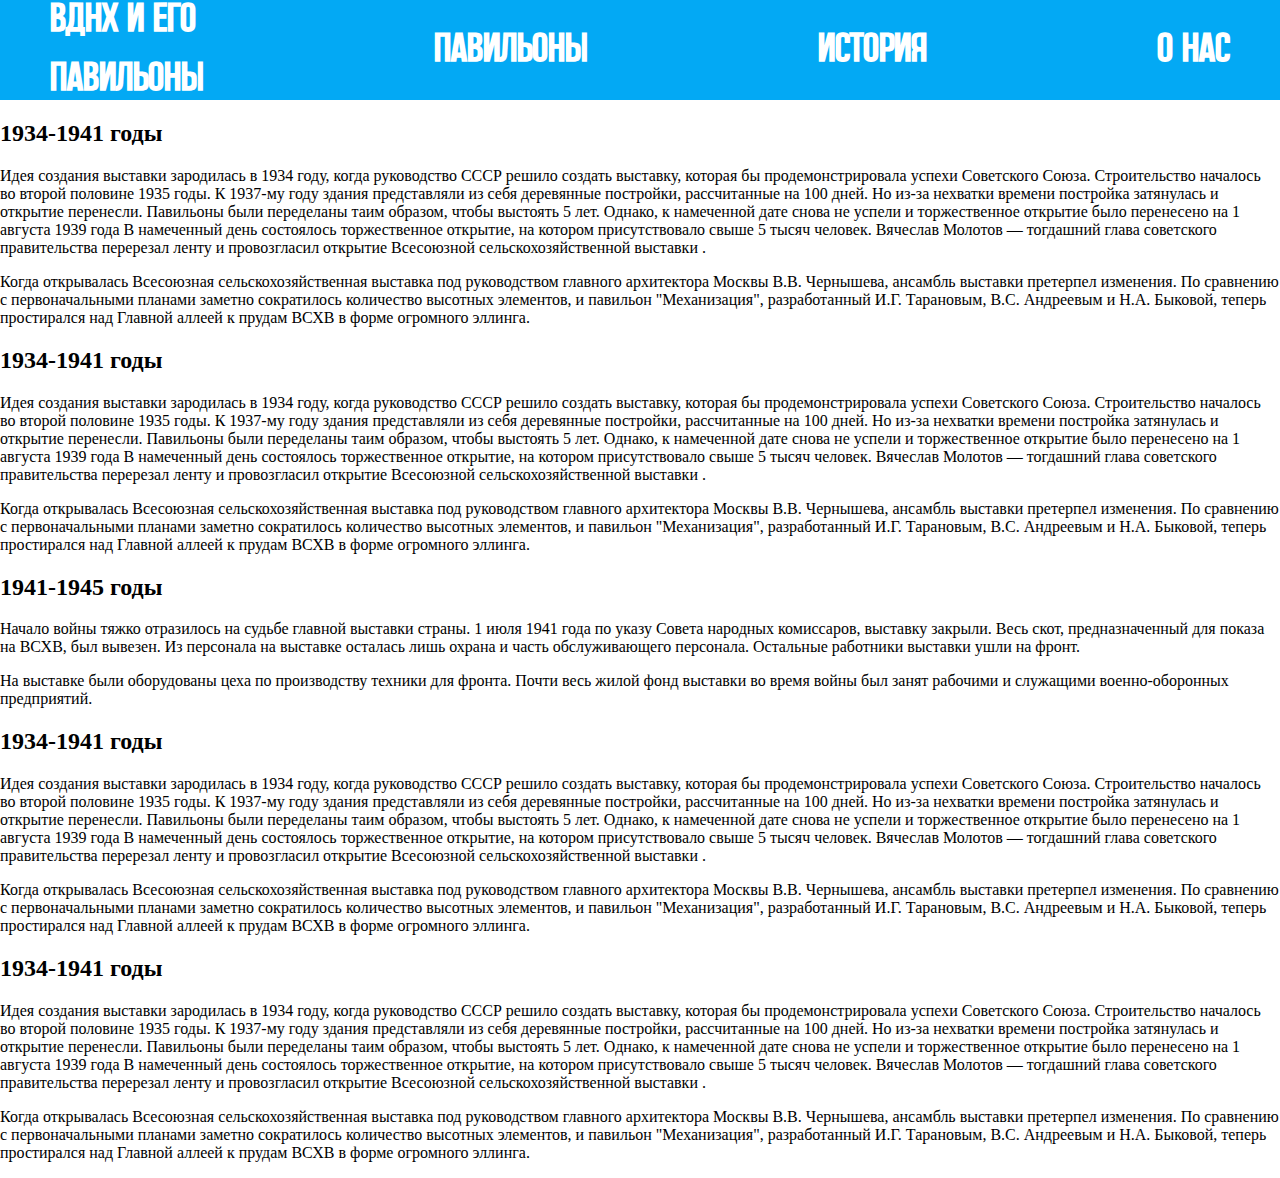
==== pages/History.html @ 31a81ea2 "Update History.html" ====
<head>
    <link rel="stylesheet" href="../other_pages.css">
</head>
<body>
    <header>
        <div class="header_container">
            <div class="site_name">
                <a href="https://www.youtube.com/watch?v=dQw4w9WgXcQ">
                    <h4>ВДНХ И ЕГО</h4>
                    <h4>ПАВИЛЬОНЫ</h4>
                </a>
            </div>
            <div class="buildings">
                <a href="../index.html">
                    <h4>ПАВИЛЬОНЫ</h4>
                </a>
            </div>
            <div class="History_head">
                <a href="pages/History.html">
                    <h4>ИСТОРИЯ</h4>
                </a>
            </div>
            <div class="about_us">
                <a href="https://www.youtube.com/watch?v=dQw4w9WgXcQ">
                    <h4>О НАС</h4>
                </a>
            </div>
        </div>
    </header>
    <main>
        <div class="first_block">
            <h2>1934-1941 годы</h2>
            <p>Идея создания выставки зародилась в 1934 году, когда руководство СССР решило создать выставку, которая бы продемонстрировала успехи Советского Союза. Строительство началось во второй половине 1935 годы. К 1937-му году здания представляли из себя деревянные постройки, рассчитанные на 100 дней. Но из-за нехватки времени постройка затянулась и открытие перенесли. Павильоны были переделаны таим образом, чтобы выстоять 5 лет. Однако, к намеченной дате снова не успели и торжественное открытие было перенесено на 1 августа 1939 года
В намеченный день состоялось торжественное открытие, на котором присутствовало свыше 5 тысяч человек. Вячеслав Молотов — тогдашний глава советского правительства перерезал ленту и провозгласил открытие Всесоюзной сельскохозяйственной выставки .</p>
            <p>Когда открывалась Всесоюзная сельскохозяйственная выставка под руководством главного архитектора Москвы В.В. Чернышева, ансамбль выставки претерпел изменения. По сравнению с первоначальными планами заметно сократилось количество высотных элементов, и павильон "Механизация", разработанный И.Г. Тарановым, В.С. Андреевым и Н.А. Быковой, теперь простирался над Главной аллеей к прудам ВСХВ в форме огромного эллинга.</p>
        </div>
        <div class="first_block">
            <h2>1934-1941 годы</h2>
            <p>Идея создания выставки зародилась в 1934 году, когда руководство СССР решило создать выставку, которая бы продемонстрировала успехи Советского Союза. Строительство началось во второй половине 1935 годы. К 1937-му году здания представляли из себя деревянные постройки, рассчитанные на 100 дней. Но из-за нехватки времени постройка затянулась и открытие перенесли. Павильоны были переделаны таим образом, чтобы выстоять 5 лет. Однако, к намеченной дате снова не успели и торжественное открытие было перенесено на 1 августа 1939 года
В намеченный день состоялось торжественное открытие, на котором присутствовало свыше 5 тысяч человек. Вячеслав Молотов — тогдашний глава советского правительства перерезал ленту и провозгласил открытие Всесоюзной сельскохозяйственной выставки .</p>
            <p>Когда открывалась Всесоюзная сельскохозяйственная выставка под руководством главного архитектора Москвы В.В. Чернышева, ансамбль выставки претерпел изменения. По сравнению с первоначальными планами заметно сократилось количество высотных элементов, и павильон "Механизация", разработанный И.Г. Тарановым, В.С. Андреевым и Н.А. Быковой, теперь простирался над Главной аллеей к прудам ВСХВ в форме огромного эллинга.</p>
        </div>
        <div class="first_block">
            <h2>1941-1945 годы</h2>
            <p>Начало войны тяжко отразилось на судьбе главной выставки страны. 1 июля 1941 года по указу Совета народных комиссаров, выставку закрыли. Весь скот, предназначенный для показа на ВСХВ, был вывезен. Из персонала на выставке осталась лишь охрана и часть обслуживающего персонала. Остальные работники выставки ушли на фронт.</p>
            <p>На выставке были оборудованы цеха по производству техники для фронта. Почти весь жилой фонд выставки во время войны был занят рабочими и служащими военно-оборонных предприятий.</p>
        </div>
        <div class="first_block">
            <h2>1934-1941 годы</h2>
            <p>Идея создания выставки зародилась в 1934 году, когда руководство СССР решило создать выставку, которая бы продемонстрировала успехи Советского Союза. Строительство началось во второй половине 1935 годы. К 1937-му году здания представляли из себя деревянные постройки, рассчитанные на 100 дней. Но из-за нехватки времени постройка затянулась и открытие перенесли. Павильоны были переделаны таим образом, чтобы выстоять 5 лет. Однако, к намеченной дате снова не успели и торжественное открытие было перенесено на 1 августа 1939 года
В намеченный день состоялось торжественное открытие, на котором присутствовало свыше 5 тысяч человек. Вячеслав Молотов — тогдашний глава советского правительства перерезал ленту и провозгласил открытие Всесоюзной сельскохозяйственной выставки .</p>
            <p>Когда открывалась Всесоюзная сельскохозяйственная выставка под руководством главного архитектора Москвы В.В. Чернышева, ансамбль выставки претерпел изменения. По сравнению с первоначальными планами заметно сократилось количество высотных элементов, и павильон "Механизация", разработанный И.Г. Тарановым, В.С. Андреевым и Н.А. Быковой, теперь простирался над Главной аллеей к прудам ВСХВ в форме огромного эллинга.</p>
        </div>
        <div class="first_block">
            <h2>1934-1941 годы</h2>
            <p>Идея создания выставки зародилась в 1934 году, когда руководство СССР решило создать выставку, которая бы продемонстрировала успехи Советского Союза. Строительство началось во второй половине 1935 годы. К 1937-му году здания представляли из себя деревянные постройки, рассчитанные на 100 дней. Но из-за нехватки времени постройка затянулась и открытие перенесли. Павильоны были переделаны таим образом, чтобы выстоять 5 лет. Однако, к намеченной дате снова не успели и торжественное открытие было перенесено на 1 августа 1939 года
В намеченный день состоялось торжественное открытие, на котором присутствовало свыше 5 тысяч человек. Вячеслав Молотов — тогдашний глава советского правительства перерезал ленту и провозгласил открытие Всесоюзной сельскохозяйственной выставки .</p>
            <p>Когда открывалась Всесоюзная сельскохозяйственная выставка под руководством главного архитектора Москвы В.В. Чернышева, ансамбль выставки претерпел изменения. По сравнению с первоначальными планами заметно сократилось количество высотных элементов, и павильон "Механизация", разработанный И.Г. Тарановым, В.С. Андреевым и Н.А. Быковой, теперь простирался над Главной аллеей к прудам ВСХВ в форме огромного эллинга.</p>
        </div>
    </main>
</body>
---- other_pages.css ----
@font-face{
    font-family: SaarSPDemo;
    src: url("font/SaarSPDemo.otf");
}
body{
    width: 100%;
    margin:0 auto;
}
header {
    width: 100%;
    height: 100px;
    background:#03A9F4;
    z-index: 100;
}
header h4{
    color: white;
}
.header_container{
    height: 100px;
    margin: 0 50px;
    display: flex;
    align-items: center;
    justify-content: space-between;
}
.site_name a{
    font-family: SaarSPDemo;
    font-size:40px;
    line-height: 5px;
    text-decoration: none;
}
.buildings a{
    font-family: SaarSPDemo;
    font-size: 40px;
    text-decoration: none;
}
.history_head a{
    font-family: SaarSPDemo;
    font-size: 40px;
    text-decoration: none;
}
.about_us a{
    font-family: SaarSPDemo;
    font-size: 40px;
    text-decoration: none;
}
.block_container {
    gap: 25px;
    display: flex;
    flex-direction: column;
}
.pav_name{
    margin-left: 30px;
    margin-right: 30px;
    margin-top: 25px;
    padding: 1px 10px;
    background: #03A9F4;
    border-radius: 20px;
}
.pav_name p{
    font-family: SaarSPDemo;
    font-size: 40px;
    margin: 10px 20px;
}
.first_block{
    width: 100%;
    min-height: 100px;
}
.help_block{
    display: flex;
    justify-content: space-between;
}
.text_block{
    margin-left: 30px;
    margin-right: 30px;
    width: 70%;
    padding: 1px 10px;
    background: #03A9F4;
    border-radius: 20px;
}
.text_block p{
    font-family: SaarSPDemo;
    font-size:25px;
}
.img_block{
    display: flex;
    margin-bottom: 0px;
    margin-right: 30px;
    width: 400px;
    flex-direction: column;
    justify-content: space-evenly;
}
.img1 img{
    width: 100%;
    box-sizing: border-box;
    border-radius: 20px;
    margin-bottom: 15px;
}
.img2 img{
    width: 100%;
    box-sizing: border-box;
    border-radius: 20px;
}
.second_block{
    margin-left: 30px;
    margin-right: 30px;
    padding: 1px 10px;
    background: #03A9F4;
    border-radius: 20px;
}
.second_block p{
    font-family: SaarSPDemo;
    font-size: 25px;
    margin: 10px 10px;
}
.second_block h2{
    font-family: SaarSPDemo;
    margin-left: 10px;
    margin-bottom: 15px;
}
.third_block{
    margin-left: 30px;
    margin-right: 30px;
    margin-bottom: 25px;
    padding: 1px 10px;
    background: #03A9F4;
    border-radius: 20px;
}
.third_block p{
    font-family: SaarSPDemo;
    font-size: 25px;
    margin: 10px 10px;
}
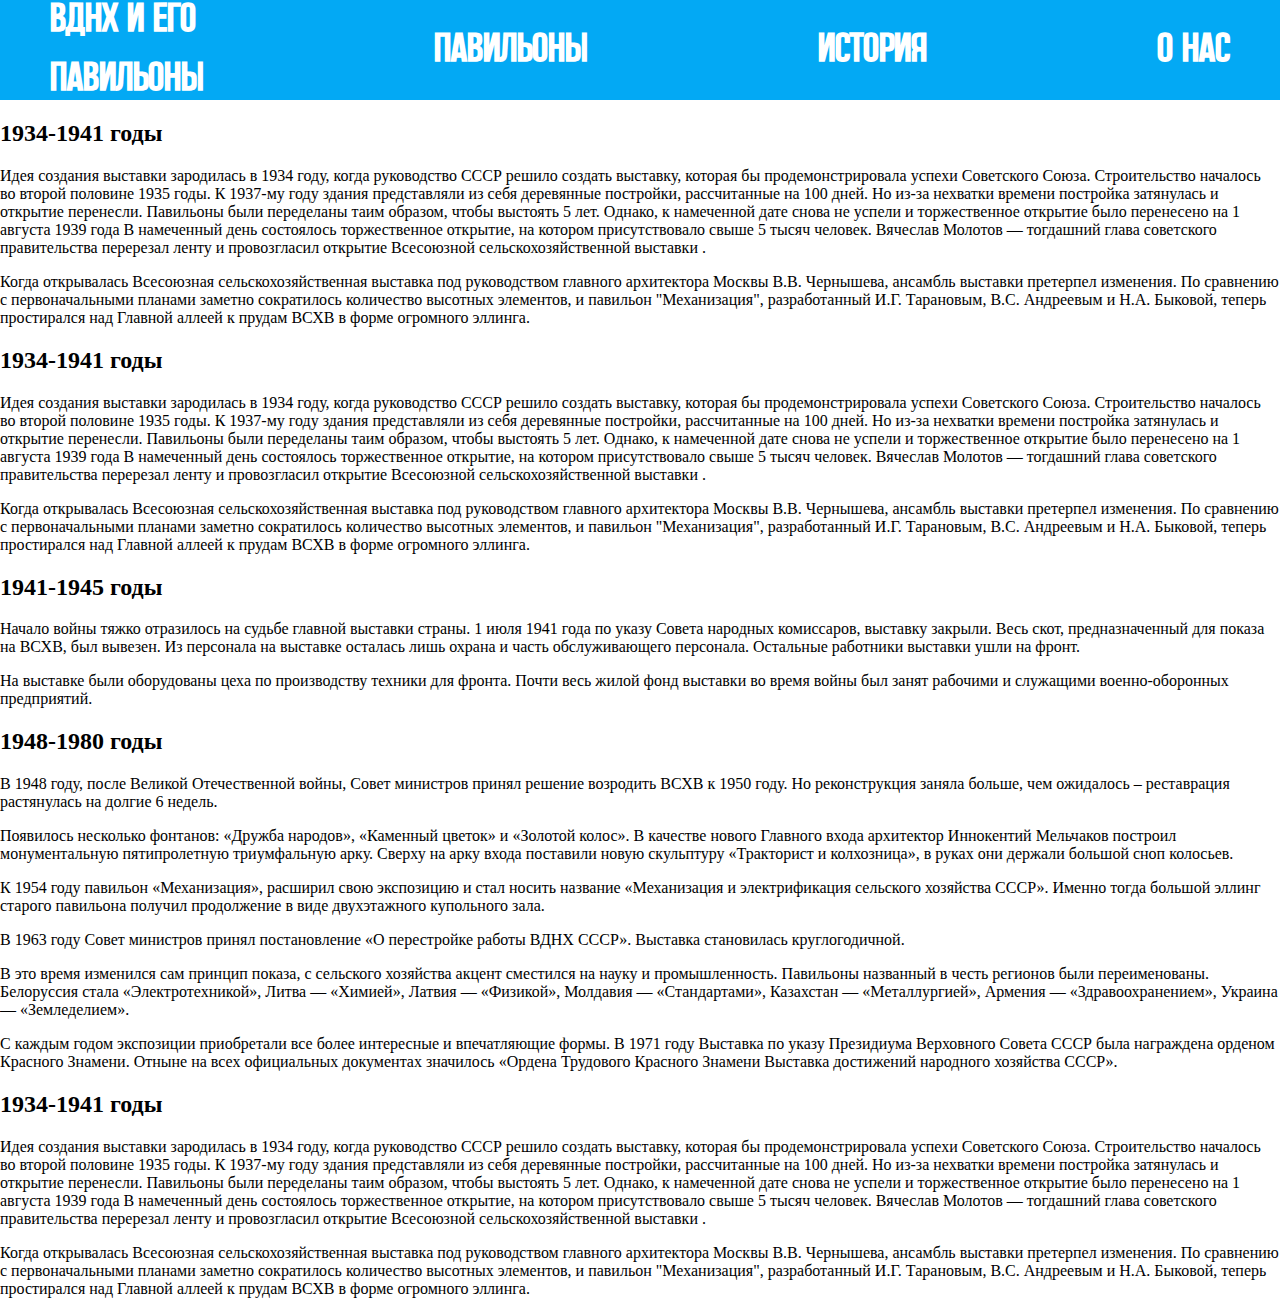
==== commit 72e0ec8f: "Update History.html" ====
--- a/pages/History.html
+++ b/pages/History.html
@@ -46,10 +46,13 @@
             <p>На выставке были оборудованы цеха по производству техники для фронта. Почти весь жилой фонд выставки во время войны был занят рабочими и служащими военно-оборонных предприятий.</p>
         </div>
         <div class="first_block">
-            <h2>1934-1941 годы</h2>
-            <p>Идея создания выставки зародилась в 1934 году, когда руководство СССР решило создать выставку, которая бы продемонстрировала успехи Советского Союза. Строительство началось во второй половине 1935 годы. К 1937-му году здания представляли из себя деревянные постройки, рассчитанные на 100 дней. Но из-за нехватки времени постройка затянулась и открытие перенесли. Павильоны были переделаны таим образом, чтобы выстоять 5 лет. Однако, к намеченной дате снова не успели и торжественное открытие было перенесено на 1 августа 1939 года
-В намеченный день состоялось торжественное открытие, на котором присутствовало свыше 5 тысяч человек. Вячеслав Молотов — тогдашний глава советского правительства перерезал ленту и провозгласил открытие Всесоюзной сельскохозяйственной выставки .</p>
-            <p>Когда открывалась Всесоюзная сельскохозяйственная выставка под руководством главного архитектора Москвы В.В. Чернышева, ансамбль выставки претерпел изменения. По сравнению с первоначальными планами заметно сократилось количество высотных элементов, и павильон "Механизация", разработанный И.Г. Тарановым, В.С. Андреевым и Н.А. Быковой, теперь простирался над Главной аллеей к прудам ВСХВ в форме огромного эллинга.</p>
+            <h2>1948-1980 годы</h2>
+            <p>В 1948 году, после Великой Отечественной войны, Совет министров принял решение возродить ВСХВ к 1950 году. Но реконструкция заняла больше, чем ожидалось – реставрация растянулась на долгие 6 недель. </p>
+            <p>Появилось несколько фонтанов: «Дружба народов», «Каменный цветок» и «Золотой колос». В качестве нового Главного входа архитектор Иннокентий Мельчаков построил монументальную пятипролетную триумфальную арку. Сверху на арку входа поставили новую скульптуру «Тракторист и колхозница», в руках они держали большой сноп колосьев.</p>
+            <p>К 1954 году павильон «Механизация», расширил свою экспозицию и стал носить название «Механизация и электрификация сельского хозяйства СССР». Именно тогда большой эллинг старого павильона получил продолжение в виде двухэтажного купольного зала.</p>
+            <p>В 1963 году Совет министров принял постановление «О перестройке работы ВДНХ СССР». Выставка становилась круглогодичной.</p>
+            <p>В это время изменился сам принцип показа, с сельского хозяйства акцент сместился на науку и промышленность. Павильоны названный в честь регионов были переименованы. Белоруссия стала «Электротехникой», Литва — «Химией», Латвия — «Физикой», Молдавия — «Стандартами», Казахстан — «Металлургией», Армения — «Здравоохранением», Украина — «Земледелием».</p>
+            <p>С каждым годом экспозиции приобретали все более интересные и впечатляющие формы. В 1971 году Выставка по указу Президиума Верховного Совета СССР была награждена орденом Красного Знамени. Отныне на всех официальных документах значилось «Ордена Трудового Красного Знамени Выставка достижений народного хозяйства СССР».</p>
         </div>
         <div class="first_block">
             <h2>1934-1941 годы</h2>
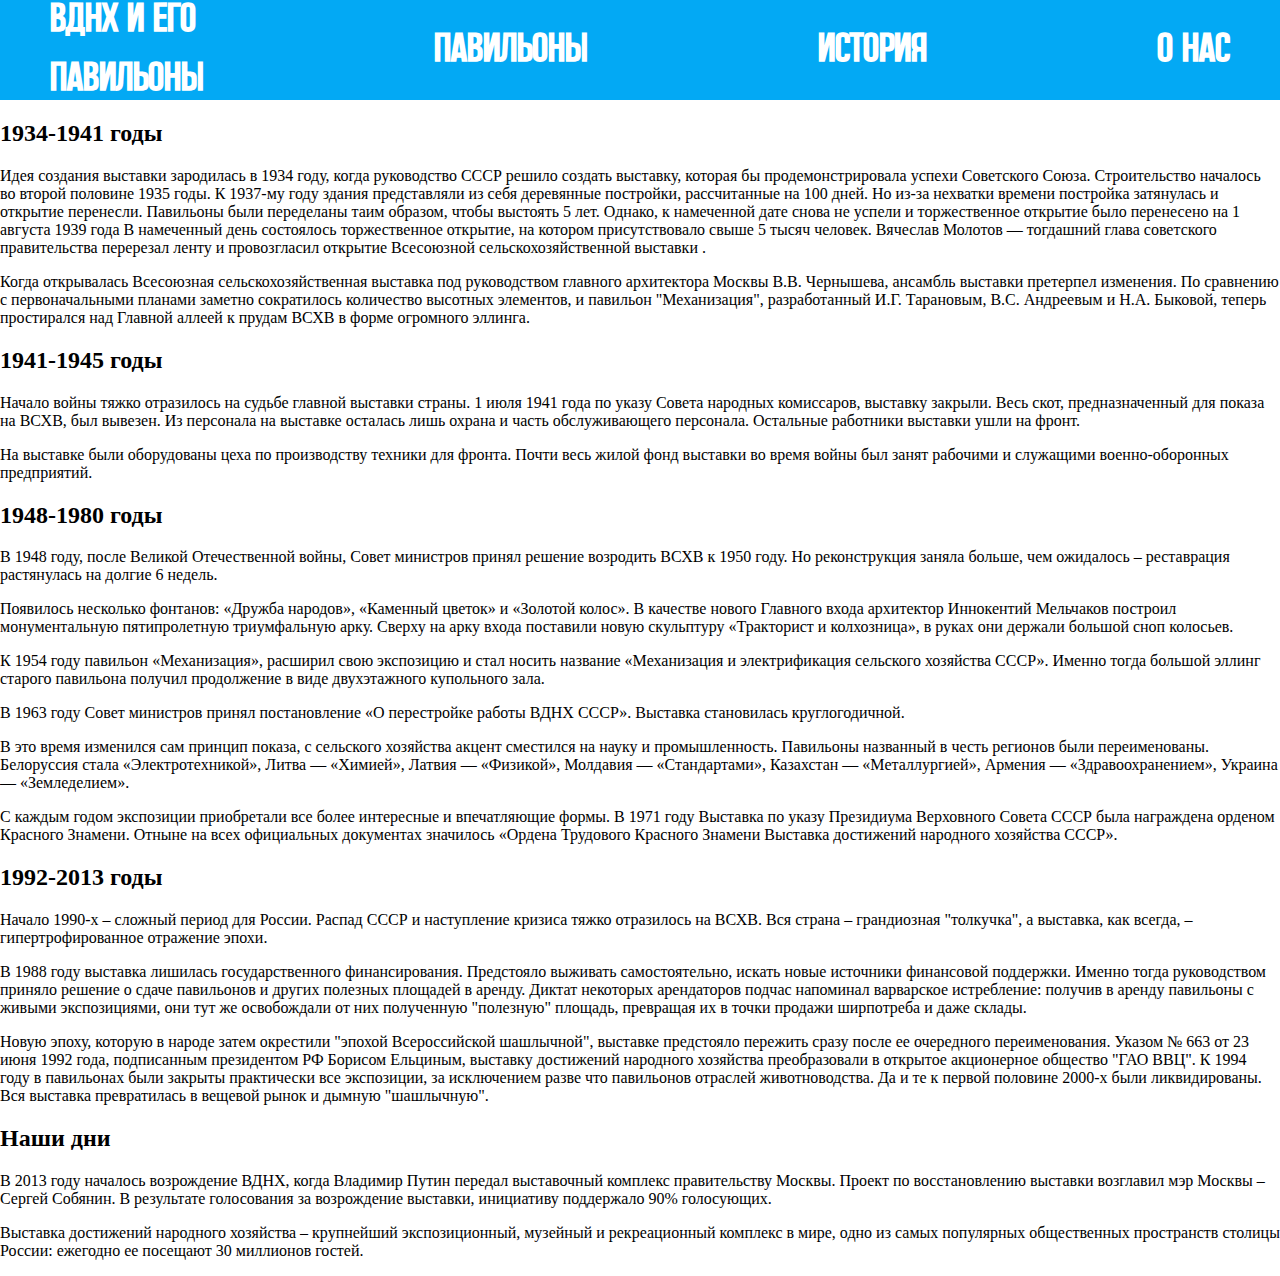
==== commit e948d7da: "Update History.html" ====
--- a/pages/History.html
+++ b/pages/History.html
@@ -35,12 +35,6 @@
             <p>Когда открывалась Всесоюзная сельскохозяйственная выставка под руководством главного архитектора Москвы В.В. Чернышева, ансамбль выставки претерпел изменения. По сравнению с первоначальными планами заметно сократилось количество высотных элементов, и павильон "Механизация", разработанный И.Г. Тарановым, В.С. Андреевым и Н.А. Быковой, теперь простирался над Главной аллеей к прудам ВСХВ в форме огромного эллинга.</p>
         </div>
         <div class="first_block">
-            <h2>1934-1941 годы</h2>
-            <p>Идея создания выставки зародилась в 1934 году, когда руководство СССР решило создать выставку, которая бы продемонстрировала успехи Советского Союза. Строительство началось во второй половине 1935 годы. К 1937-му году здания представляли из себя деревянные постройки, рассчитанные на 100 дней. Но из-за нехватки времени постройка затянулась и открытие перенесли. Павильоны были переделаны таим образом, чтобы выстоять 5 лет. Однако, к намеченной дате снова не успели и торжественное открытие было перенесено на 1 августа 1939 года
-В намеченный день состоялось торжественное открытие, на котором присутствовало свыше 5 тысяч человек. Вячеслав Молотов — тогдашний глава советского правительства перерезал ленту и провозгласил открытие Всесоюзной сельскохозяйственной выставки .</p>
-            <p>Когда открывалась Всесоюзная сельскохозяйственная выставка под руководством главного архитектора Москвы В.В. Чернышева, ансамбль выставки претерпел изменения. По сравнению с первоначальными планами заметно сократилось количество высотных элементов, и павильон "Механизация", разработанный И.Г. Тарановым, В.С. Андреевым и Н.А. Быковой, теперь простирался над Главной аллеей к прудам ВСХВ в форме огромного эллинга.</p>
-        </div>
-        <div class="first_block">
             <h2>1941-1945 годы</h2>
             <p>Начало войны тяжко отразилось на судьбе главной выставки страны. 1 июля 1941 года по указу Совета народных комиссаров, выставку закрыли. Весь скот, предназначенный для показа на ВСХВ, был вывезен. Из персонала на выставке осталась лишь охрана и часть обслуживающего персонала. Остальные работники выставки ушли на фронт.</p>
             <p>На выставке были оборудованы цеха по производству техники для фронта. Почти весь жилой фонд выставки во время войны был занят рабочими и служащими военно-оборонных предприятий.</p>
@@ -55,10 +49,15 @@
             <p>С каждым годом экспозиции приобретали все более интересные и впечатляющие формы. В 1971 году Выставка по указу Президиума Верховного Совета СССР была награждена орденом Красного Знамени. Отныне на всех официальных документах значилось «Ордена Трудового Красного Знамени Выставка достижений народного хозяйства СССР».</p>
         </div>
         <div class="first_block">
-            <h2>1934-1941 годы</h2>
-            <p>Идея создания выставки зародилась в 1934 году, когда руководство СССР решило создать выставку, которая бы продемонстрировала успехи Советского Союза. Строительство началось во второй половине 1935 годы. К 1937-му году здания представляли из себя деревянные постройки, рассчитанные на 100 дней. Но из-за нехватки времени постройка затянулась и открытие перенесли. Павильоны были переделаны таим образом, чтобы выстоять 5 лет. Однако, к намеченной дате снова не успели и торжественное открытие было перенесено на 1 августа 1939 года
-В намеченный день состоялось торжественное открытие, на котором присутствовало свыше 5 тысяч человек. Вячеслав Молотов — тогдашний глава советского правительства перерезал ленту и провозгласил открытие Всесоюзной сельскохозяйственной выставки .</p>
-            <p>Когда открывалась Всесоюзная сельскохозяйственная выставка под руководством главного архитектора Москвы В.В. Чернышева, ансамбль выставки претерпел изменения. По сравнению с первоначальными планами заметно сократилось количество высотных элементов, и павильон "Механизация", разработанный И.Г. Тарановым, В.С. Андреевым и Н.А. Быковой, теперь простирался над Главной аллеей к прудам ВСХВ в форме огромного эллинга.</p>
+            <h2>1992-2013 годы</h2>
+            <p>Начало 1990-х – сложный период для России. Распад СССР и наступление кризиса тяжко отразилось на ВСХВ. Вся страна – грандиозная "толкучка", а выставка, как всегда, – гипертрофированное отражение эпохи.</p>
+            <p>В 1988 году выставка лишилась государственного финансирования. Предстояло выживать самостоятельно, искать новые источники финансовой поддержки. Именно тогда руководством приняло решение о сдаче павильонов и других полезных площадей в аренду. Диктат некоторых арендаторов подчас напоминал варварское истребление: получив в аренду павильоны с живыми экспозициями, они тут же освобождали от них полученную "полезную" площадь, превращая их в точки продажи ширпотреба и даже склады.</p>
+            <p>Новую эпоху, которую в народе затем окрестили "эпохой Всероссийской шашлычной", выставке предстояло пережить сразу после ее очередного переименования. Указом № 663 от 23 июня 1992 года, подписанным президентом РФ Борисом Ельциным, выставку достижений народного хозяйства преобразовали в открытое акционерное общество "ГАО ВВЦ". К 1994 году в павильонах были закрыты практически все экспозиции, за исключением разве что павильонов отраслей животноводства. Да и те к первой половине 2000-х были ликвидированы. Вся выставка превратилась в вещевой рынок и дымную "шашлычную".</p>
+        </div>
+        <div class="first_block">
+            <h2>Наши дни</h2>
+            <p>В 2013 году началось возрождение ВДНХ, когда Владимир Путин передал выставочный комплекс правительству Москвы. Проект по восстановлению выставки возглавил мэр Москвы – Сергей Собянин. В результате голосования за возрождение выставки, инициативу поддержало 90% голосующих.</p>
+            <p>Выставка достижений народного хозяйства – крупнейший экспозиционный, музейный и рекреационный комплекс в мире, одно из самых популярных общественных пространств столицы России: ежегодно ее посещают 30 миллионов гостей.</p>
         </div>
     </main>
 </body>
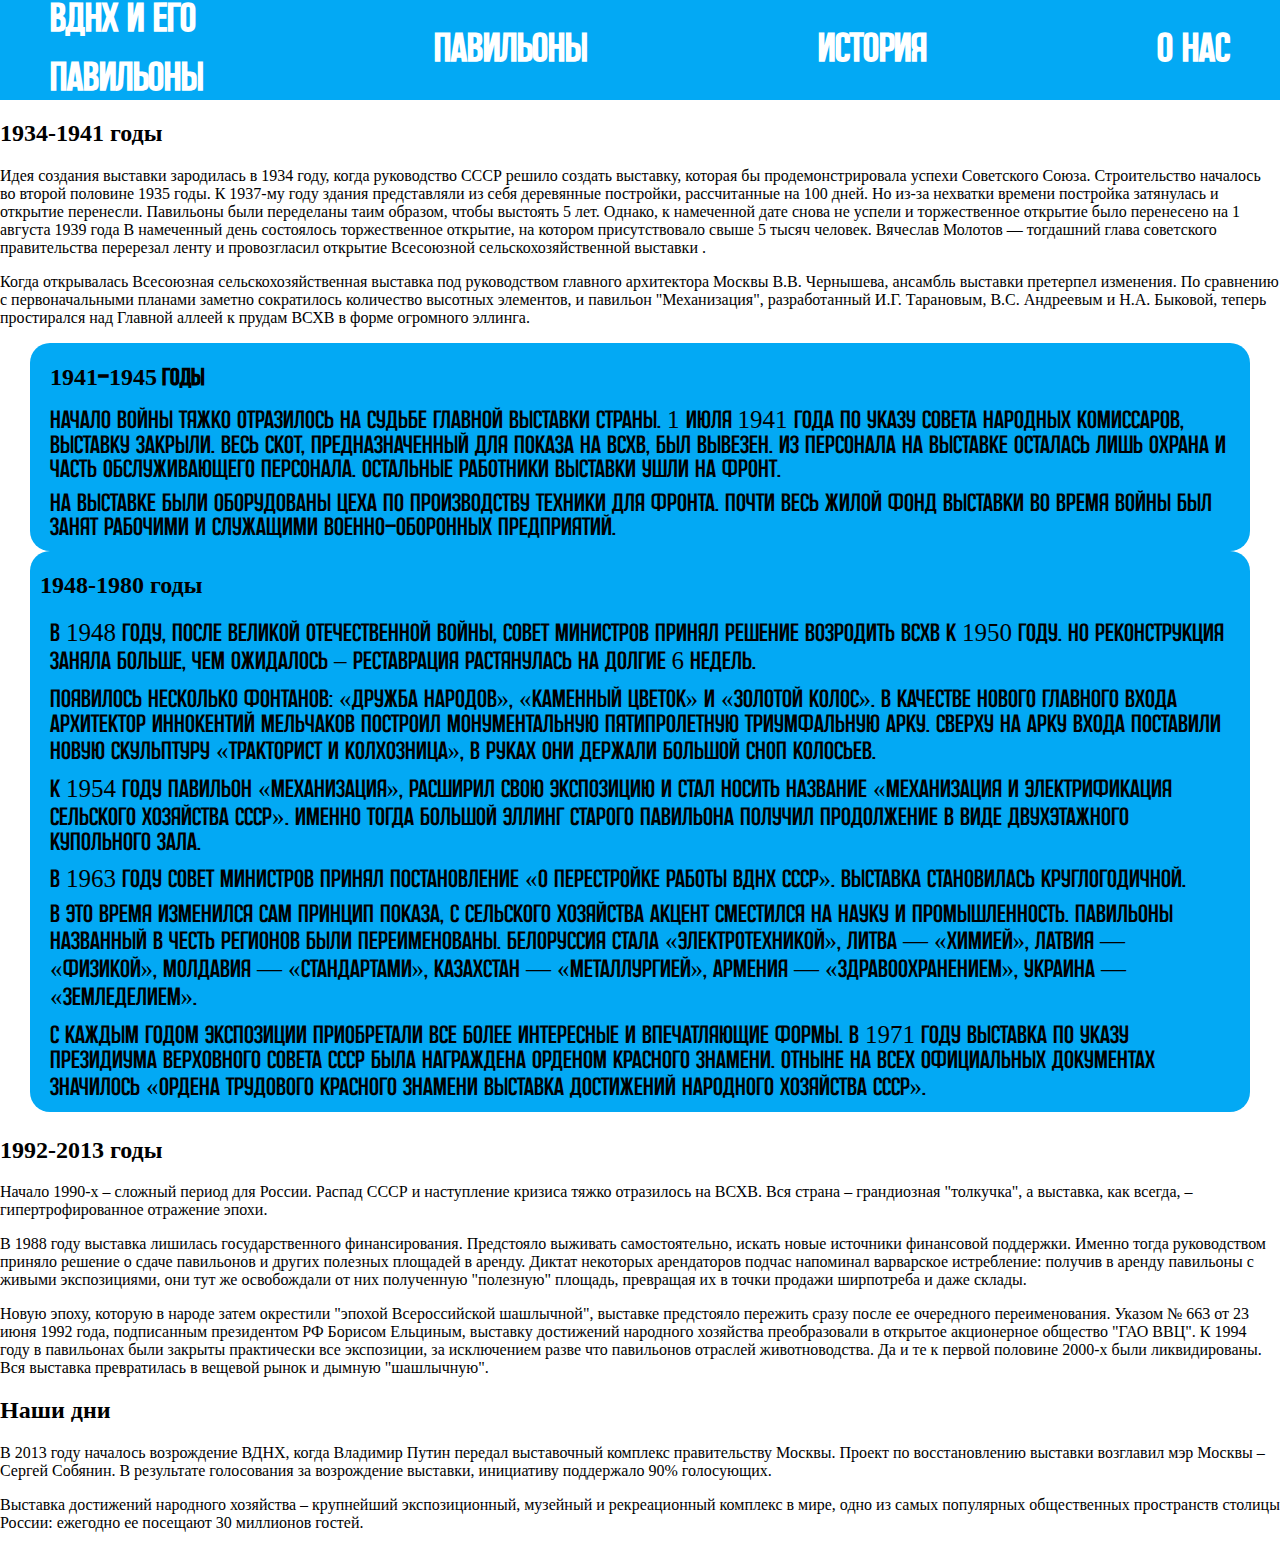
==== commit ff0e8059: "Update History.html" ====
--- a/pages/History.html
+++ b/pages/History.html
@@ -34,12 +34,12 @@
 В намеченный день состоялось торжественное открытие, на котором присутствовало свыше 5 тысяч человек. Вячеслав Молотов — тогдашний глава советского правительства перерезал ленту и провозгласил открытие Всесоюзной сельскохозяйственной выставки .</p>
             <p>Когда открывалась Всесоюзная сельскохозяйственная выставка под руководством главного архитектора Москвы В.В. Чернышева, ансамбль выставки претерпел изменения. По сравнению с первоначальными планами заметно сократилось количество высотных элементов, и павильон "Механизация", разработанный И.Г. Тарановым, В.С. Андреевым и Н.А. Быковой, теперь простирался над Главной аллеей к прудам ВСХВ в форме огромного эллинга.</p>
         </div>
-        <div class="first_block">
+        <div class="second_block">
             <h2>1941-1945 годы</h2>
             <p>Начало войны тяжко отразилось на судьбе главной выставки страны. 1 июля 1941 года по указу Совета народных комиссаров, выставку закрыли. Весь скот, предназначенный для показа на ВСХВ, был вывезен. Из персонала на выставке осталась лишь охрана и часть обслуживающего персонала. Остальные работники выставки ушли на фронт.</p>
             <p>На выставке были оборудованы цеха по производству техники для фронта. Почти весь жилой фонд выставки во время войны был занят рабочими и служащими военно-оборонных предприятий.</p>
         </div>
-        <div class="first_block">
+        <div class="third_block">
             <h2>1948-1980 годы</h2>
             <p>В 1948 году, после Великой Отечественной войны, Совет министров принял решение возродить ВСХВ к 1950 году. Но реконструкция заняла больше, чем ожидалось – реставрация растянулась на долгие 6 недель. </p>
             <p>Появилось несколько фонтанов: «Дружба народов», «Каменный цветок» и «Золотой колос». В качестве нового Главного входа архитектор Иннокентий Мельчаков построил монументальную пятипролетную триумфальную арку. Сверху на арку входа поставили новую скульптуру «Тракторист и колхозница», в руках они держали большой сноп колосьев.</p>
@@ -48,13 +48,13 @@
             <p>В это время изменился сам принцип показа, с сельского хозяйства акцент сместился на науку и промышленность. Павильоны названный в честь регионов были переименованы. Белоруссия стала «Электротехникой», Литва — «Химией», Латвия — «Физикой», Молдавия — «Стандартами», Казахстан — «Металлургией», Армения — «Здравоохранением», Украина — «Земледелием».</p>
             <p>С каждым годом экспозиции приобретали все более интересные и впечатляющие формы. В 1971 году Выставка по указу Президиума Верховного Совета СССР была награждена орденом Красного Знамени. Отныне на всех официальных документах значилось «Ордена Трудового Красного Знамени Выставка достижений народного хозяйства СССР».</p>
         </div>
-        <div class="first_block">
+        <div class="fourth_block">
             <h2>1992-2013 годы</h2>
             <p>Начало 1990-х – сложный период для России. Распад СССР и наступление кризиса тяжко отразилось на ВСХВ. Вся страна – грандиозная "толкучка", а выставка, как всегда, – гипертрофированное отражение эпохи.</p>
             <p>В 1988 году выставка лишилась государственного финансирования. Предстояло выживать самостоятельно, искать новые источники финансовой поддержки. Именно тогда руководством приняло решение о сдаче павильонов и других полезных площадей в аренду. Диктат некоторых арендаторов подчас напоминал варварское истребление: получив в аренду павильоны с живыми экспозициями, они тут же освобождали от них полученную "полезную" площадь, превращая их в точки продажи ширпотреба и даже склады.</p>
             <p>Новую эпоху, которую в народе затем окрестили "эпохой Всероссийской шашлычной", выставке предстояло пережить сразу после ее очередного переименования. Указом № 663 от 23 июня 1992 года, подписанным президентом РФ Борисом Ельциным, выставку достижений народного хозяйства преобразовали в открытое акционерное общество "ГАО ВВЦ". К 1994 году в павильонах были закрыты практически все экспозиции, за исключением разве что павильонов отраслей животноводства. Да и те к первой половине 2000-х были ликвидированы. Вся выставка превратилась в вещевой рынок и дымную "шашлычную".</p>
         </div>
-        <div class="first_block">
+        <div class="fiveth_block">
             <h2>Наши дни</h2>
             <p>В 2013 году началось возрождение ВДНХ, когда Владимир Путин передал выставочный комплекс правительству Москвы. Проект по восстановлению выставки возглавил мэр Москвы – Сергей Собянин. В результате голосования за возрождение выставки, инициативу поддержало 90% голосующих.</p>
             <p>Выставка достижений народного хозяйства – крупнейший экспозиционный, музейный и рекреационный комплекс в мире, одно из самых популярных общественных пространств столицы России: ежегодно ее посещают 30 миллионов гостей.</p>
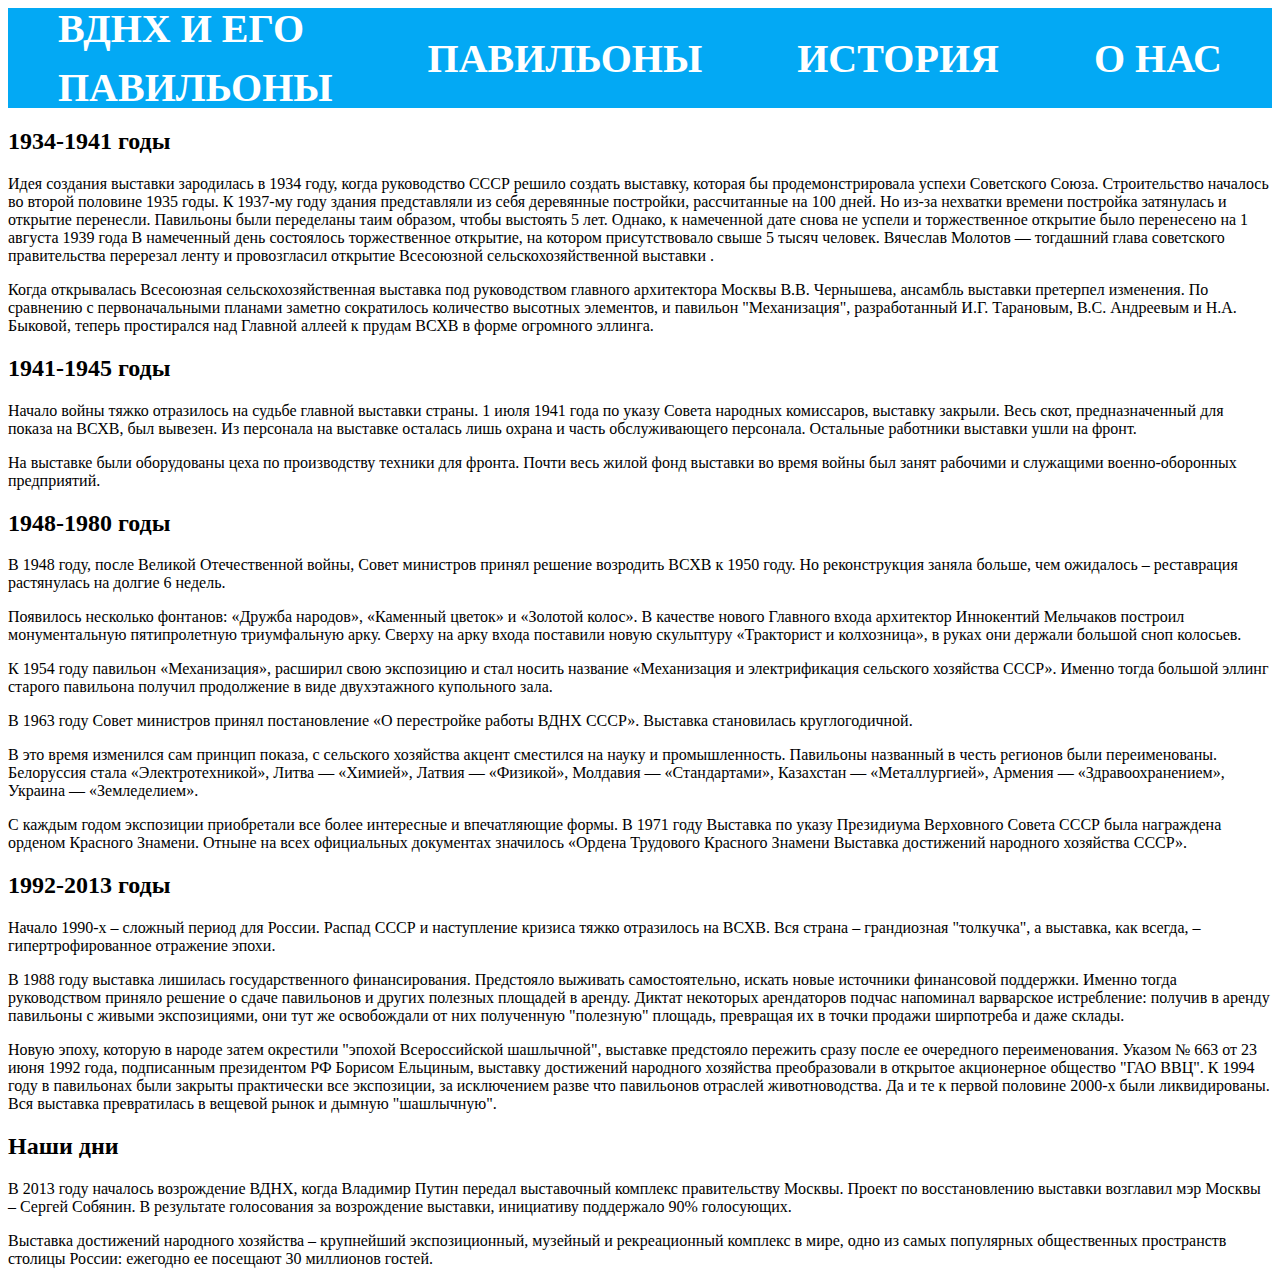
==== commit cbbb4205: "Update History.html" ====
--- a/pages/History.html
+++ b/pages/History.html
@@ -1,5 +1,5 @@
 <head>
-    <link rel="stylesheet" href="../other_pages.css">
+    <link rel="stylesheet" href="../history.css">
 </head>
 <body>
     <header>
--- a/history.css
+++ b/history.css
@@ -0,0 +1,46 @@
+}
+body{
+    width: 100%;
+    margin:0 auto;
+}
+header {
+    width: 100%;
+    height: 100px;
+    background:#03A9F4;
+    z-index: 100;
+}
+header h4{
+    color: white;
+}
+.header_container{
+    height: 100px;
+    margin: 0 50px;
+    display: flex;
+    align-items: center;
+    justify-content: space-between;
+}
+.site_name a{
+    font-family: SaarSPDemo;
+    font-size:40px;
+    line-height: 5px;
+    text-decoration: none;
+}
+.buildings a{
+    font-family: SaarSPDemo;
+    font-size: 40px;
+    text-decoration: none;
+}
+.history_head a{
+    font-family: SaarSPDemo;
+    font-size: 40px;
+    text-decoration: none;
+}
+.about_us a{
+    font-family: SaarSPDemo;
+    font-size: 40px;
+    text-decoration: none;
+}
+.block_container {
+    gap: 25px;
+    display: flex;
+    flex-direction: column;
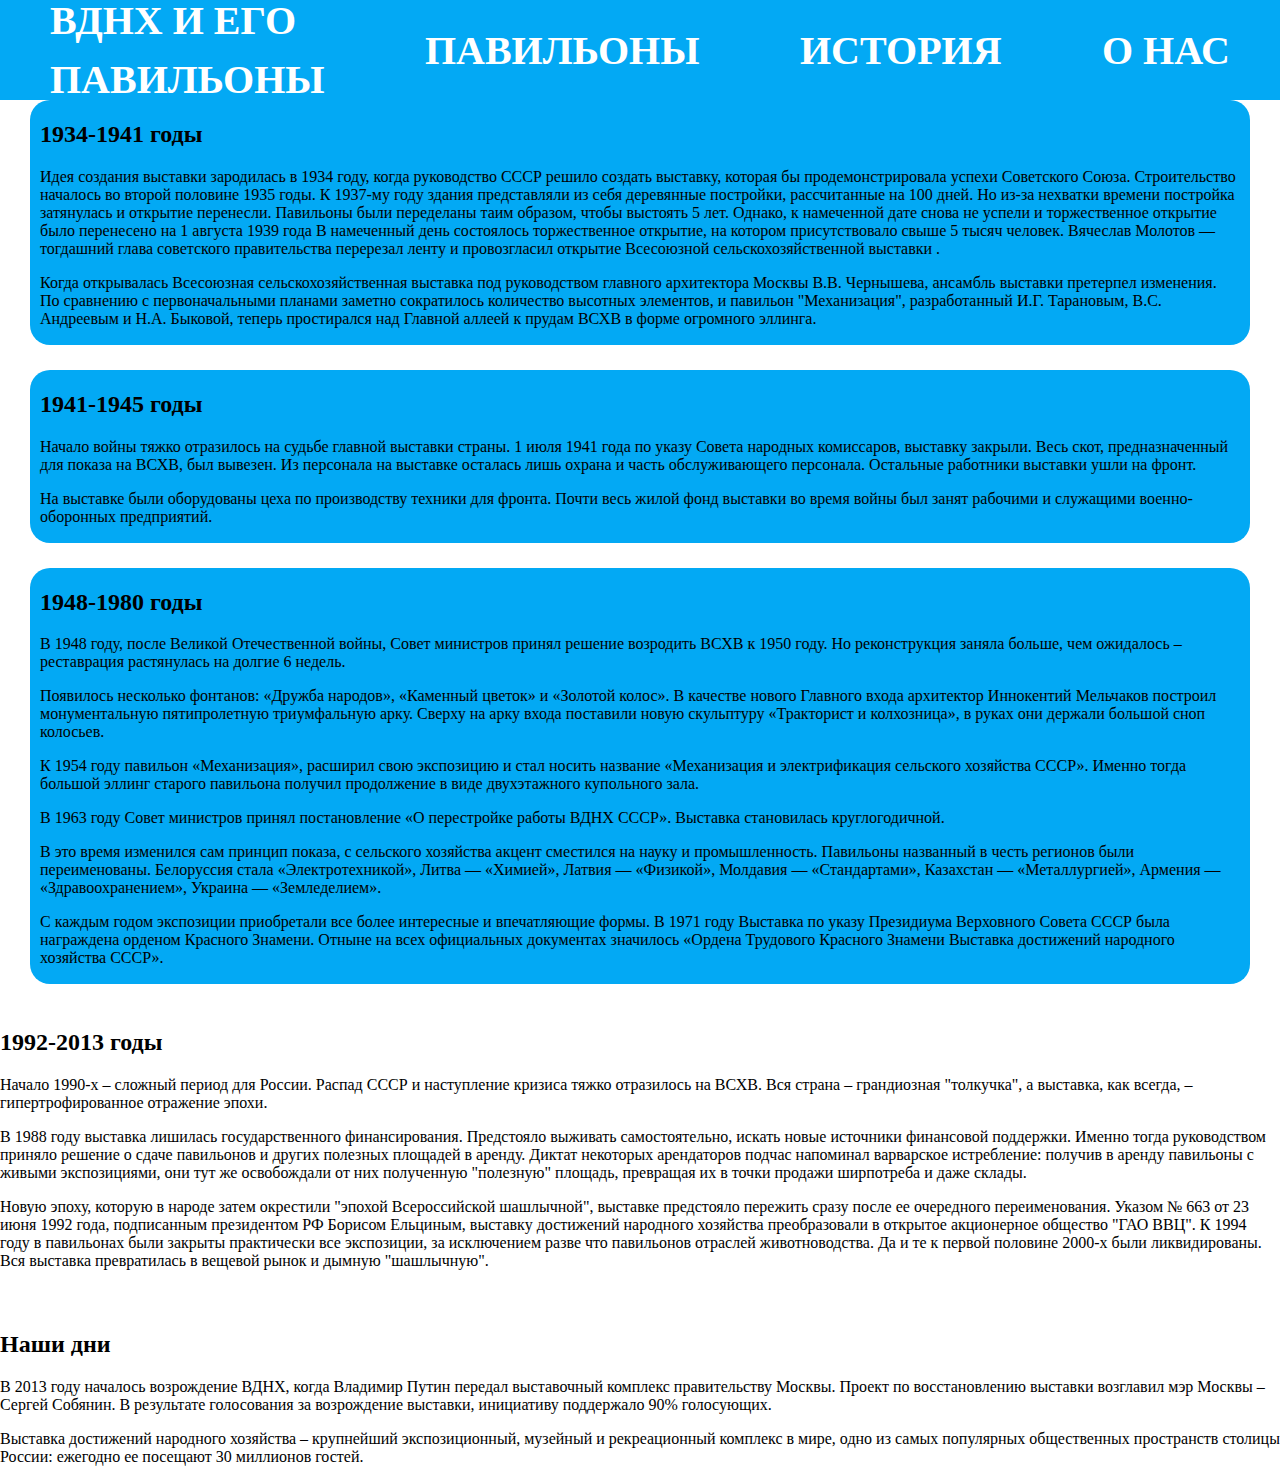
==== commit 48d261e7: "Update History.html" ====
--- a/pages/History.html
+++ b/pages/History.html
@@ -28,36 +28,38 @@
         </div>
     </header>
     <main>
-        <div class="first_block">
-            <h2>1934-1941 годы</h2>
-            <p>Идея создания выставки зародилась в 1934 году, когда руководство СССР решило создать выставку, которая бы продемонстрировала успехи Советского Союза. Строительство началось во второй половине 1935 годы. К 1937-му году здания представляли из себя деревянные постройки, рассчитанные на 100 дней. Но из-за нехватки времени постройка затянулась и открытие перенесли. Павильоны были переделаны таим образом, чтобы выстоять 5 лет. Однако, к намеченной дате снова не успели и торжественное открытие было перенесено на 1 августа 1939 года
-В намеченный день состоялось торжественное открытие, на котором присутствовало свыше 5 тысяч человек. Вячеслав Молотов — тогдашний глава советского правительства перерезал ленту и провозгласил открытие Всесоюзной сельскохозяйственной выставки .</p>
-            <p>Когда открывалась Всесоюзная сельскохозяйственная выставка под руководством главного архитектора Москвы В.В. Чернышева, ансамбль выставки претерпел изменения. По сравнению с первоначальными планами заметно сократилось количество высотных элементов, и павильон "Механизация", разработанный И.Г. Тарановым, В.С. Андреевым и Н.А. Быковой, теперь простирался над Главной аллеей к прудам ВСХВ в форме огромного эллинга.</p>
-        </div>
-        <div class="second_block">
-            <h2>1941-1945 годы</h2>
-            <p>Начало войны тяжко отразилось на судьбе главной выставки страны. 1 июля 1941 года по указу Совета народных комиссаров, выставку закрыли. Весь скот, предназначенный для показа на ВСХВ, был вывезен. Из персонала на выставке осталась лишь охрана и часть обслуживающего персонала. Остальные работники выставки ушли на фронт.</p>
-            <p>На выставке были оборудованы цеха по производству техники для фронта. Почти весь жилой фонд выставки во время войны был занят рабочими и служащими военно-оборонных предприятий.</p>
-        </div>
-        <div class="third_block">
-            <h2>1948-1980 годы</h2>
-            <p>В 1948 году, после Великой Отечественной войны, Совет министров принял решение возродить ВСХВ к 1950 году. Но реконструкция заняла больше, чем ожидалось – реставрация растянулась на долгие 6 недель. </p>
-            <p>Появилось несколько фонтанов: «Дружба народов», «Каменный цветок» и «Золотой колос». В качестве нового Главного входа архитектор Иннокентий Мельчаков построил монументальную пятипролетную триумфальную арку. Сверху на арку входа поставили новую скульптуру «Тракторист и колхозница», в руках они держали большой сноп колосьев.</p>
-            <p>К 1954 году павильон «Механизация», расширил свою экспозицию и стал носить название «Механизация и электрификация сельского хозяйства СССР». Именно тогда большой эллинг старого павильона получил продолжение в виде двухэтажного купольного зала.</p>
-            <p>В 1963 году Совет министров принял постановление «О перестройке работы ВДНХ СССР». Выставка становилась круглогодичной.</p>
-            <p>В это время изменился сам принцип показа, с сельского хозяйства акцент сместился на науку и промышленность. Павильоны названный в честь регионов были переименованы. Белоруссия стала «Электротехникой», Литва — «Химией», Латвия — «Физикой», Молдавия — «Стандартами», Казахстан — «Металлургией», Армения — «Здравоохранением», Украина — «Земледелием».</p>
-            <p>С каждым годом экспозиции приобретали все более интересные и впечатляющие формы. В 1971 году Выставка по указу Президиума Верховного Совета СССР была награждена орденом Красного Знамени. Отныне на всех официальных документах значилось «Ордена Трудового Красного Знамени Выставка достижений народного хозяйства СССР».</p>
-        </div>
-        <div class="fourth_block">
-            <h2>1992-2013 годы</h2>
-            <p>Начало 1990-х – сложный период для России. Распад СССР и наступление кризиса тяжко отразилось на ВСХВ. Вся страна – грандиозная "толкучка", а выставка, как всегда, – гипертрофированное отражение эпохи.</p>
-            <p>В 1988 году выставка лишилась государственного финансирования. Предстояло выживать самостоятельно, искать новые источники финансовой поддержки. Именно тогда руководством приняло решение о сдаче павильонов и других полезных площадей в аренду. Диктат некоторых арендаторов подчас напоминал варварское истребление: получив в аренду павильоны с живыми экспозициями, они тут же освобождали от них полученную "полезную" площадь, превращая их в точки продажи ширпотреба и даже склады.</p>
-            <p>Новую эпоху, которую в народе затем окрестили "эпохой Всероссийской шашлычной", выставке предстояло пережить сразу после ее очередного переименования. Указом № 663 от 23 июня 1992 года, подписанным президентом РФ Борисом Ельциным, выставку достижений народного хозяйства преобразовали в открытое акционерное общество "ГАО ВВЦ". К 1994 году в павильонах были закрыты практически все экспозиции, за исключением разве что павильонов отраслей животноводства. Да и те к первой половине 2000-х были ликвидированы. Вся выставка превратилась в вещевой рынок и дымную "шашлычную".</p>
-        </div>
-        <div class="fiveth_block">
-            <h2>Наши дни</h2>
-            <p>В 2013 году началось возрождение ВДНХ, когда Владимир Путин передал выставочный комплекс правительству Москвы. Проект по восстановлению выставки возглавил мэр Москвы – Сергей Собянин. В результате голосования за возрождение выставки, инициативу поддержало 90% голосующих.</p>
-            <p>Выставка достижений народного хозяйства – крупнейший экспозиционный, музейный и рекреационный комплекс в мире, одно из самых популярных общественных пространств столицы России: ежегодно ее посещают 30 миллионов гостей.</p>
+        <div class="block_container">
+            <div class="first_block">
+                <h2>1934-1941 годы</h2>
+                <p>Идея создания выставки зародилась в 1934 году, когда руководство СССР решило создать выставку, которая бы продемонстрировала успехи Советского Союза. Строительство началось во второй половине 1935 годы. К 1937-му году здания представляли из себя деревянные постройки, рассчитанные на 100 дней. Но из-за нехватки времени постройка затянулась и открытие перенесли. Павильоны были переделаны таим образом, чтобы выстоять 5 лет. Однако, к намеченной дате снова не успели и торжественное открытие было перенесено на 1 августа 1939 года
+    В намеченный день состоялось торжественное открытие, на котором присутствовало свыше 5 тысяч человек. Вячеслав Молотов — тогдашний глава советского правительства перерезал ленту и провозгласил открытие Всесоюзной сельскохозяйственной выставки .</p>
+                <p>Когда открывалась Всесоюзная сельскохозяйственная выставка под руководством главного архитектора Москвы В.В. Чернышева, ансамбль выставки претерпел изменения. По сравнению с первоначальными планами заметно сократилось количество высотных элементов, и павильон "Механизация", разработанный И.Г. Тарановым, В.С. Андреевым и Н.А. Быковой, теперь простирался над Главной аллеей к прудам ВСХВ в форме огромного эллинга.</p>
+            </div>
+            <div class="second_block">
+                <h2>1941-1945 годы</h2>
+                <p>Начало войны тяжко отразилось на судьбе главной выставки страны. 1 июля 1941 года по указу Совета народных комиссаров, выставку закрыли. Весь скот, предназначенный для показа на ВСХВ, был вывезен. Из персонала на выставке осталась лишь охрана и часть обслуживающего персонала. Остальные работники выставки ушли на фронт.</p>
+                <p>На выставке были оборудованы цеха по производству техники для фронта. Почти весь жилой фонд выставки во время войны был занят рабочими и служащими военно-оборонных предприятий.</p>
+            </div>
+            <div class="third_block">
+                <h2>1948-1980 годы</h2>
+                <p>В 1948 году, после Великой Отечественной войны, Совет министров принял решение возродить ВСХВ к 1950 году. Но реконструкция заняла больше, чем ожидалось – реставрация растянулась на долгие 6 недель. </p>
+                <p>Появилось несколько фонтанов: «Дружба народов», «Каменный цветок» и «Золотой колос». В качестве нового Главного входа архитектор Иннокентий Мельчаков построил монументальную пятипролетную триумфальную арку. Сверху на арку входа поставили новую скульптуру «Тракторист и колхозница», в руках они держали большой сноп колосьев.</p>
+                <p>К 1954 году павильон «Механизация», расширил свою экспозицию и стал носить название «Механизация и электрификация сельского хозяйства СССР». Именно тогда большой эллинг старого павильона получил продолжение в виде двухэтажного купольного зала.</p>
+                <p>В 1963 году Совет министров принял постановление «О перестройке работы ВДНХ СССР». Выставка становилась круглогодичной.</p>
+                <p>В это время изменился сам принцип показа, с сельского хозяйства акцент сместился на науку и промышленность. Павильоны названный в честь регионов были переименованы. Белоруссия стала «Электротехникой», Литва — «Химией», Латвия — «Физикой», Молдавия — «Стандартами», Казахстан — «Металлургией», Армения — «Здравоохранением», Украина — «Земледелием».</p>
+                <p>С каждым годом экспозиции приобретали все более интересные и впечатляющие формы. В 1971 году Выставка по указу Президиума Верховного Совета СССР была награждена орденом Красного Знамени. Отныне на всех официальных документах значилось «Ордена Трудового Красного Знамени Выставка достижений народного хозяйства СССР».</p>
+            </div>
+            <div class="fourth_block">
+                <h2>1992-2013 годы</h2>
+                <p>Начало 1990-х – сложный период для России. Распад СССР и наступление кризиса тяжко отразилось на ВСХВ. Вся страна – грандиозная "толкучка", а выставка, как всегда, – гипертрофированное отражение эпохи.</p>
+                <p>В 1988 году выставка лишилась государственного финансирования. Предстояло выживать самостоятельно, искать новые источники финансовой поддержки. Именно тогда руководством приняло решение о сдаче павильонов и других полезных площадей в аренду. Диктат некоторых арендаторов подчас напоминал варварское истребление: получив в аренду павильоны с живыми экспозициями, они тут же освобождали от них полученную "полезную" площадь, превращая их в точки продажи ширпотреба и даже склады.</p>
+                <p>Новую эпоху, которую в народе затем окрестили "эпохой Всероссийской шашлычной", выставке предстояло пережить сразу после ее очередного переименования. Указом № 663 от 23 июня 1992 года, подписанным президентом РФ Борисом Ельциным, выставку достижений народного хозяйства преобразовали в открытое акционерное общество "ГАО ВВЦ". К 1994 году в павильонах были закрыты практически все экспозиции, за исключением разве что павильонов отраслей животноводства. Да и те к первой половине 2000-х были ликвидированы. Вся выставка превратилась в вещевой рынок и дымную "шашлычную".</p>
+            </div>
+            <div class="fiveth_block">
+                <h2>Наши дни</h2>
+                <p>В 2013 году началось возрождение ВДНХ, когда Владимир Путин передал выставочный комплекс правительству Москвы. Проект по восстановлению выставки возглавил мэр Москвы – Сергей Собянин. В результате голосования за возрождение выставки, инициативу поддержало 90% голосующих.</p>
+                <p>Выставка достижений народного хозяйства – крупнейший экспозиционный, музейный и рекреационный комплекс в мире, одно из самых популярных общественных пространств столицы России: ежегодно ее посещают 30 миллионов гостей.</p>
+            </div>
         </div>
     </main>
 </body>
--- a/history.css
+++ b/history.css
@@ -1,7 +1,6 @@
-}
 body{
     width: 100%;
-    margin:0 auto;
+    margin: 0 auto;
 }
 header {
     width: 100%;
@@ -44,3 +43,30 @@
     gap: 25px;
     display: flex;
     flex-direction: column;
+}
+.block_container {
+    gap: 25px;
+    display: flex;
+    flex-direction: column;
+}
+.first_block{
+    margin-left: 30px;
+    margin-right: 30px;
+    padding: 1px 10px;
+    background: #03A9F4;
+    border-radius: 20px;
+}
+.second_block{
+    margin-left: 30px;
+    margin-right: 30px;
+    padding: 1px 10px;
+    background: #03A9F4;
+    border-radius: 20px;
+}
+.third_block{
+    margin-left: 30px;
+    margin-right: 30px;
+    padding: 1px 10px;
+    background: #03A9F4;
+    border-radius: 20px;
+}
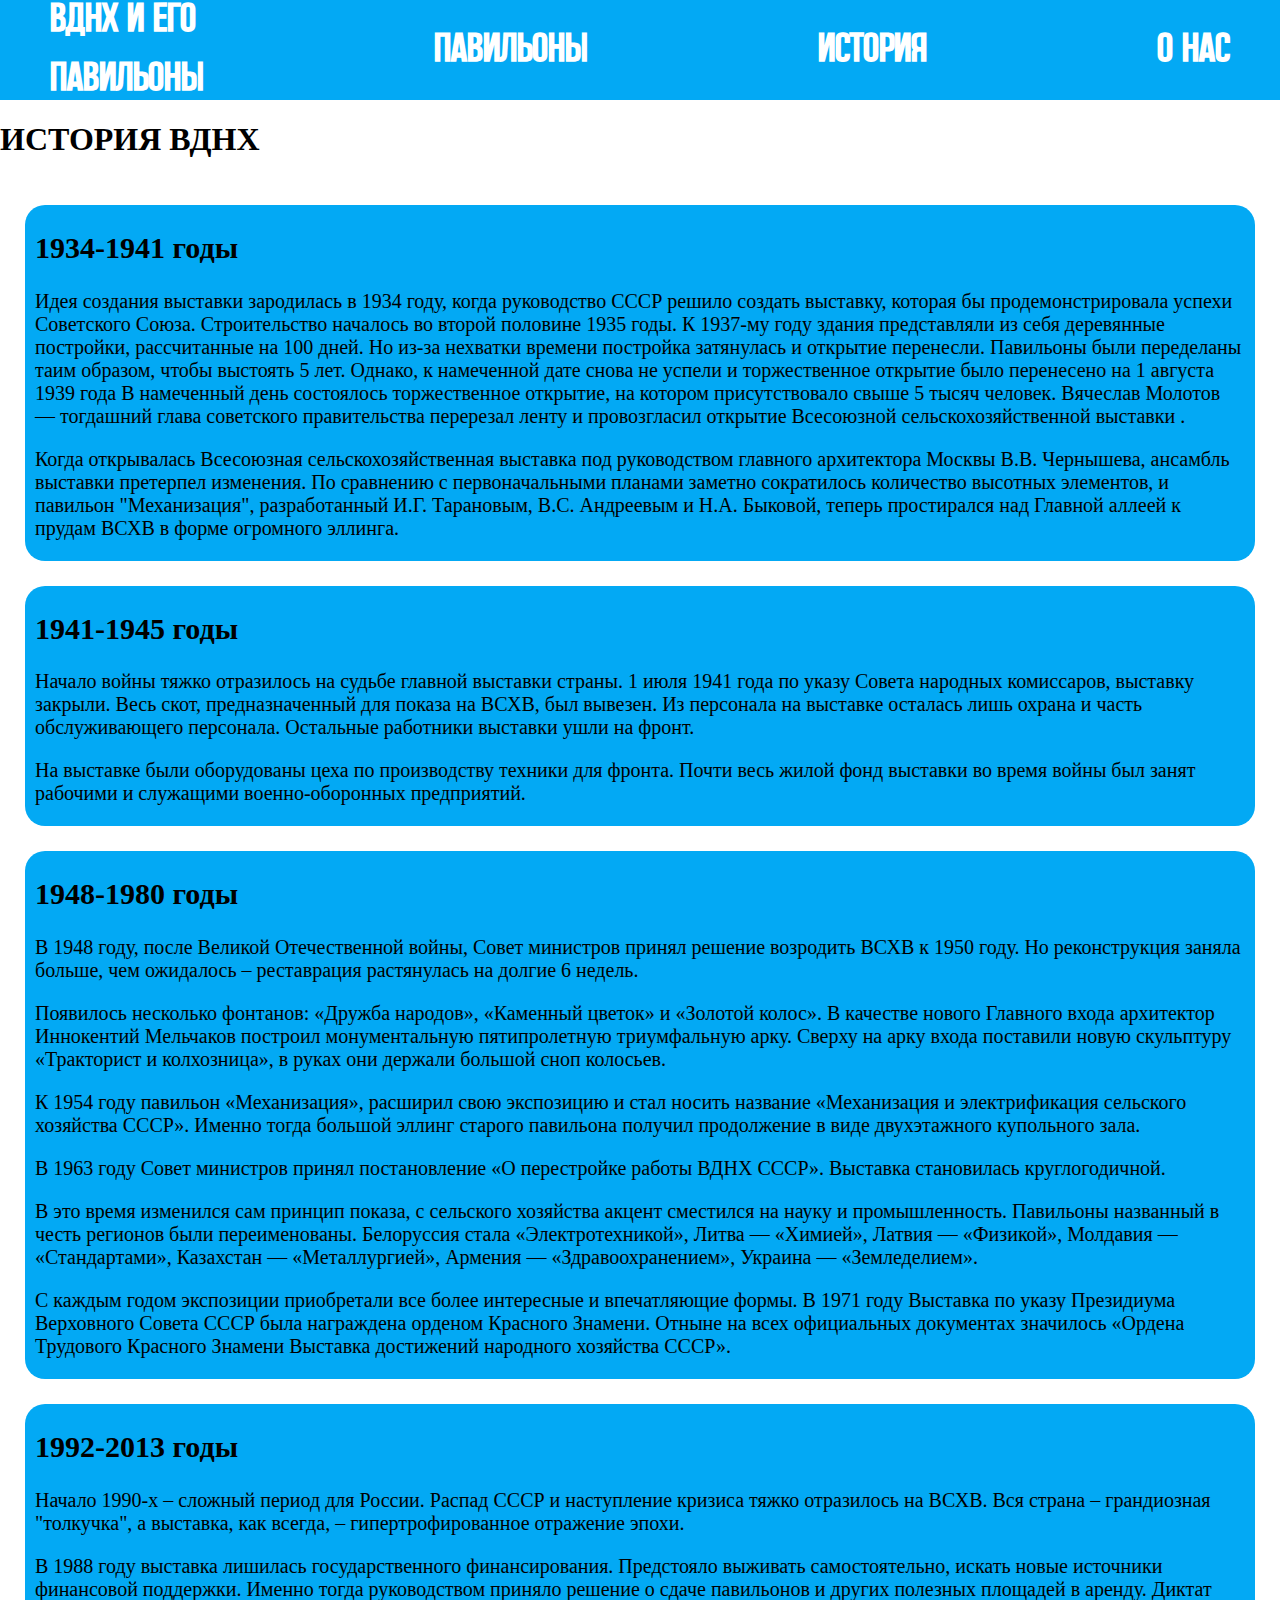
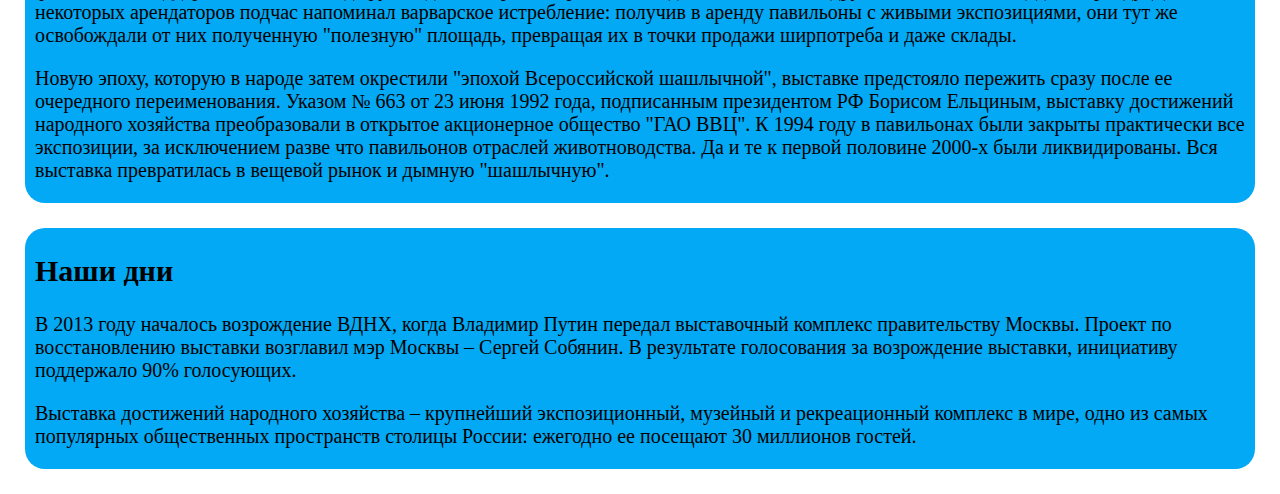
==== commit fd9168b5: "Update History.html" ====
--- a/pages/History.html
+++ b/pages/History.html
@@ -28,6 +28,9 @@
         </div>
     </header>
     <main>
+        <div class = "title">
+            <h1>ИСТОРИЯ ВДНХ</h1>
+        </div>
         <div class="block_container">
             <div class="first_block">
                 <h2>1934-1941 годы</h2>
--- a/history.css
+++ b/history.css
@@ -1,3 +1,7 @@
+@font-face{
+    font-family: SaarSPDemo;
+    src: url("font/SaarSPDemo.otf");
+}
 body{
     width: 100%;
     margin: 0 auto;
@@ -43,30 +47,31 @@
     gap: 25px;
     display: flex;
     flex-direction: column;
-}
-.block_container {
-    gap: 25px;
-    display: flex;
-    flex-direction: column;
+    padding: 25px 25px;
+    font-size: 20px;
 }
 .first_block{
-    margin-left: 30px;
-    margin-right: 30px;
     padding: 1px 10px;
     background: #03A9F4;
     border-radius: 20px;
 }
 .second_block{
-    margin-left: 30px;
-    margin-right: 30px;
     padding: 1px 10px;
     background: #03A9F4;
     border-radius: 20px;
 }
 .third_block{
-    margin-left: 30px;
-    margin-right: 30px;
     padding: 1px 10px;
     background: #03A9F4;
     border-radius: 20px;
 }
+.fourth_block{
+    padding: 1px 10px;
+    background: #03A9F4;
+    border-radius: 20px;
+}
+.fiveth_block{
+    padding: 1px 10px;
+    background: #03A9F4;
+    border-radius: 20px;
+}
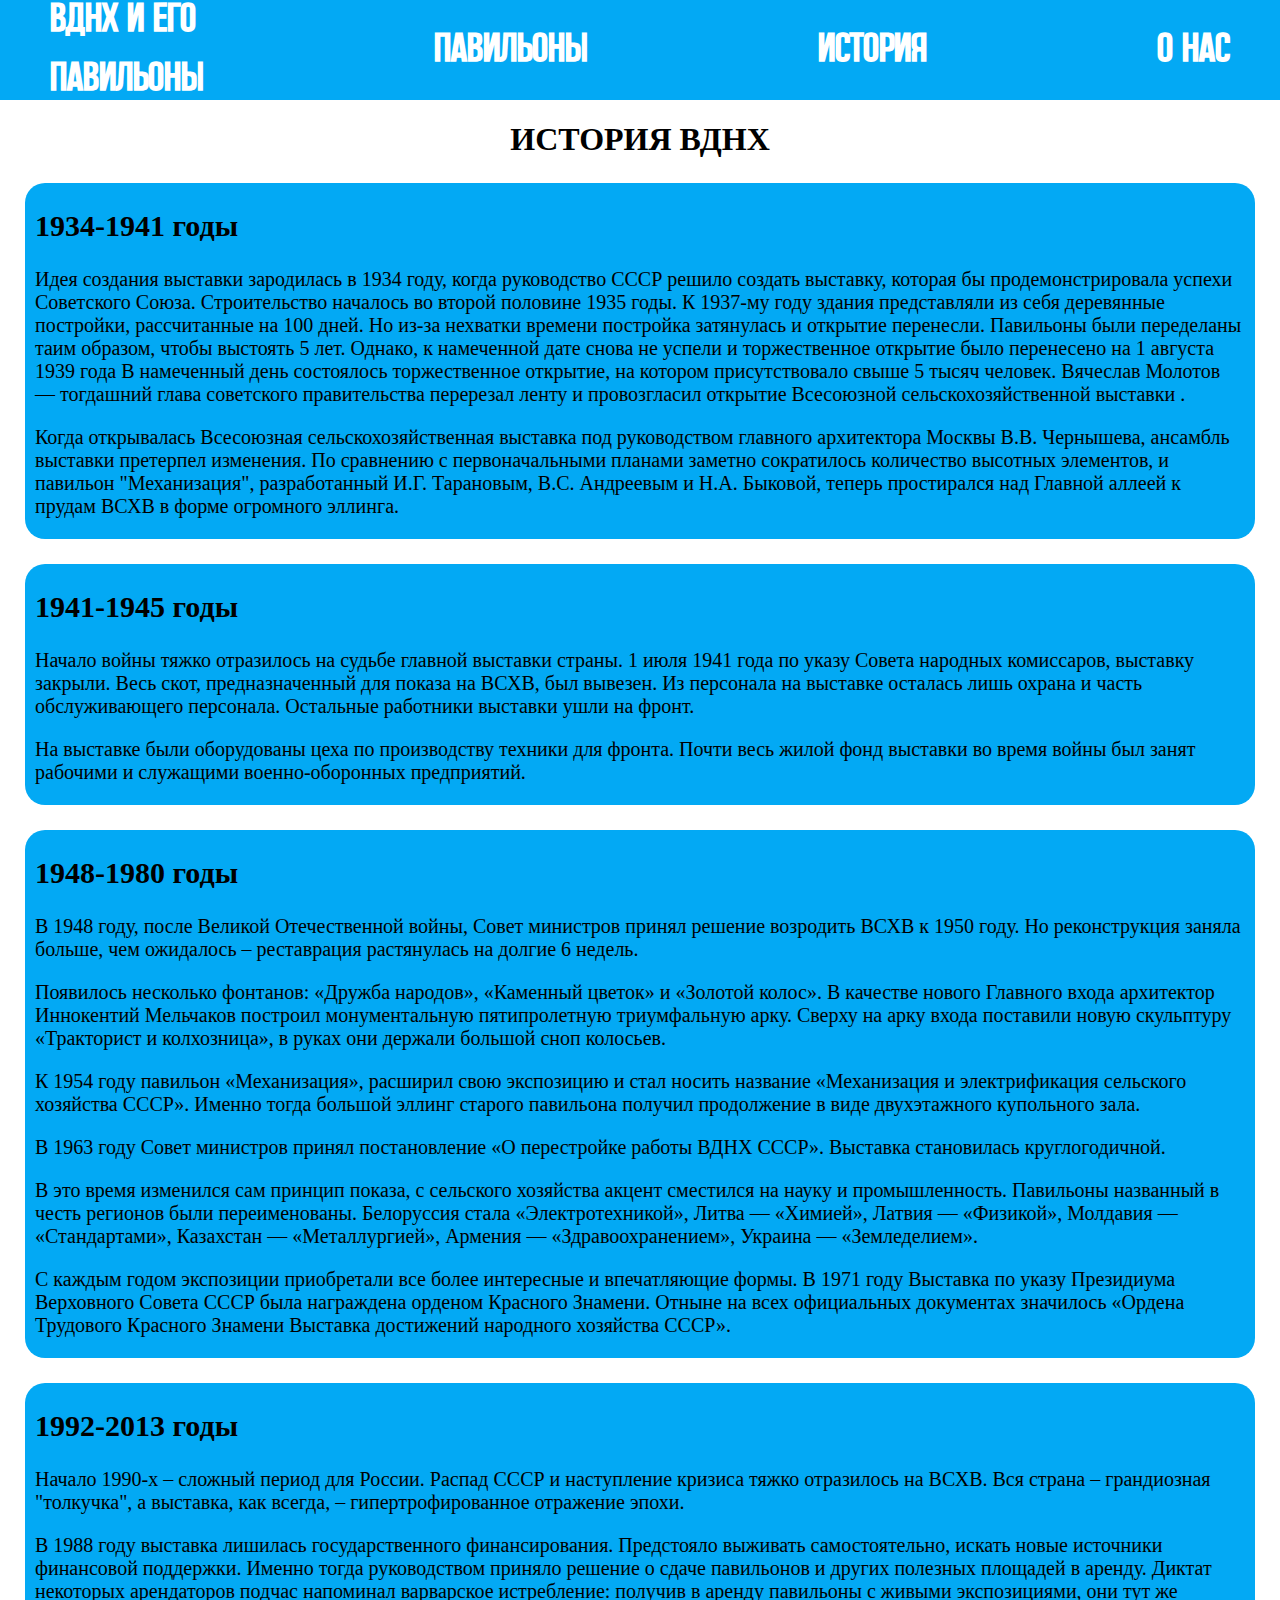
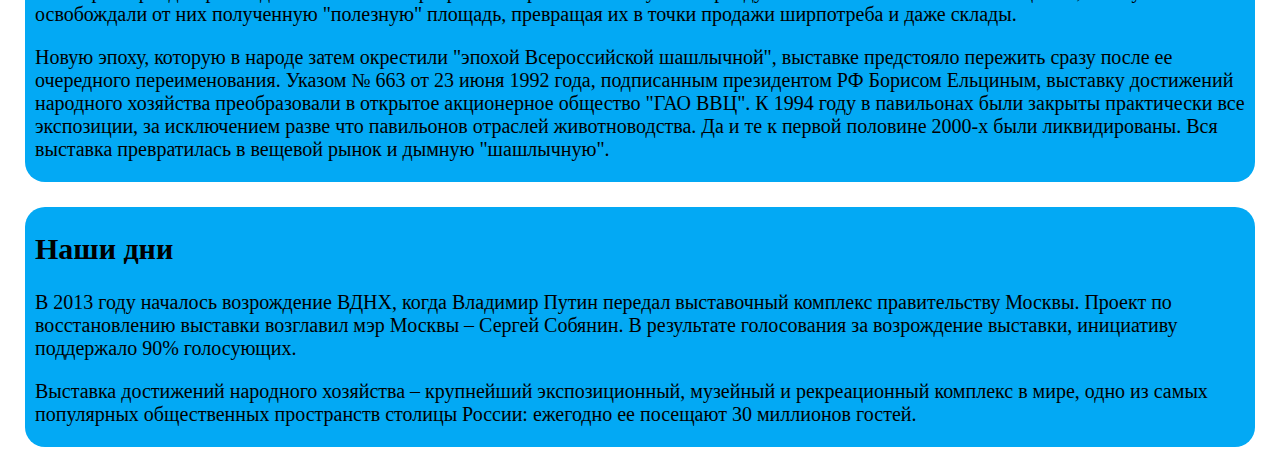
==== commit 9e9ca79b: "Update History.html" ====
--- a/pages/History.html
+++ b/pages/History.html
@@ -16,7 +16,7 @@
                 </a>
             </div>
             <div class="History_head">
-                <a href="pages/History.html">
+                <a href="History.html">
                     <h4>ИСТОРИЯ</h4>
                 </a>
             </div>
--- a/history.css
+++ b/history.css
@@ -43,6 +43,10 @@
     font-size: 40px;
     text-decoration: none;
 }
+.title h1{
+    margin-bottom: 0px;
+    text-align: center;
+}
 .block_container {
     gap: 25px;
     display: flex;
